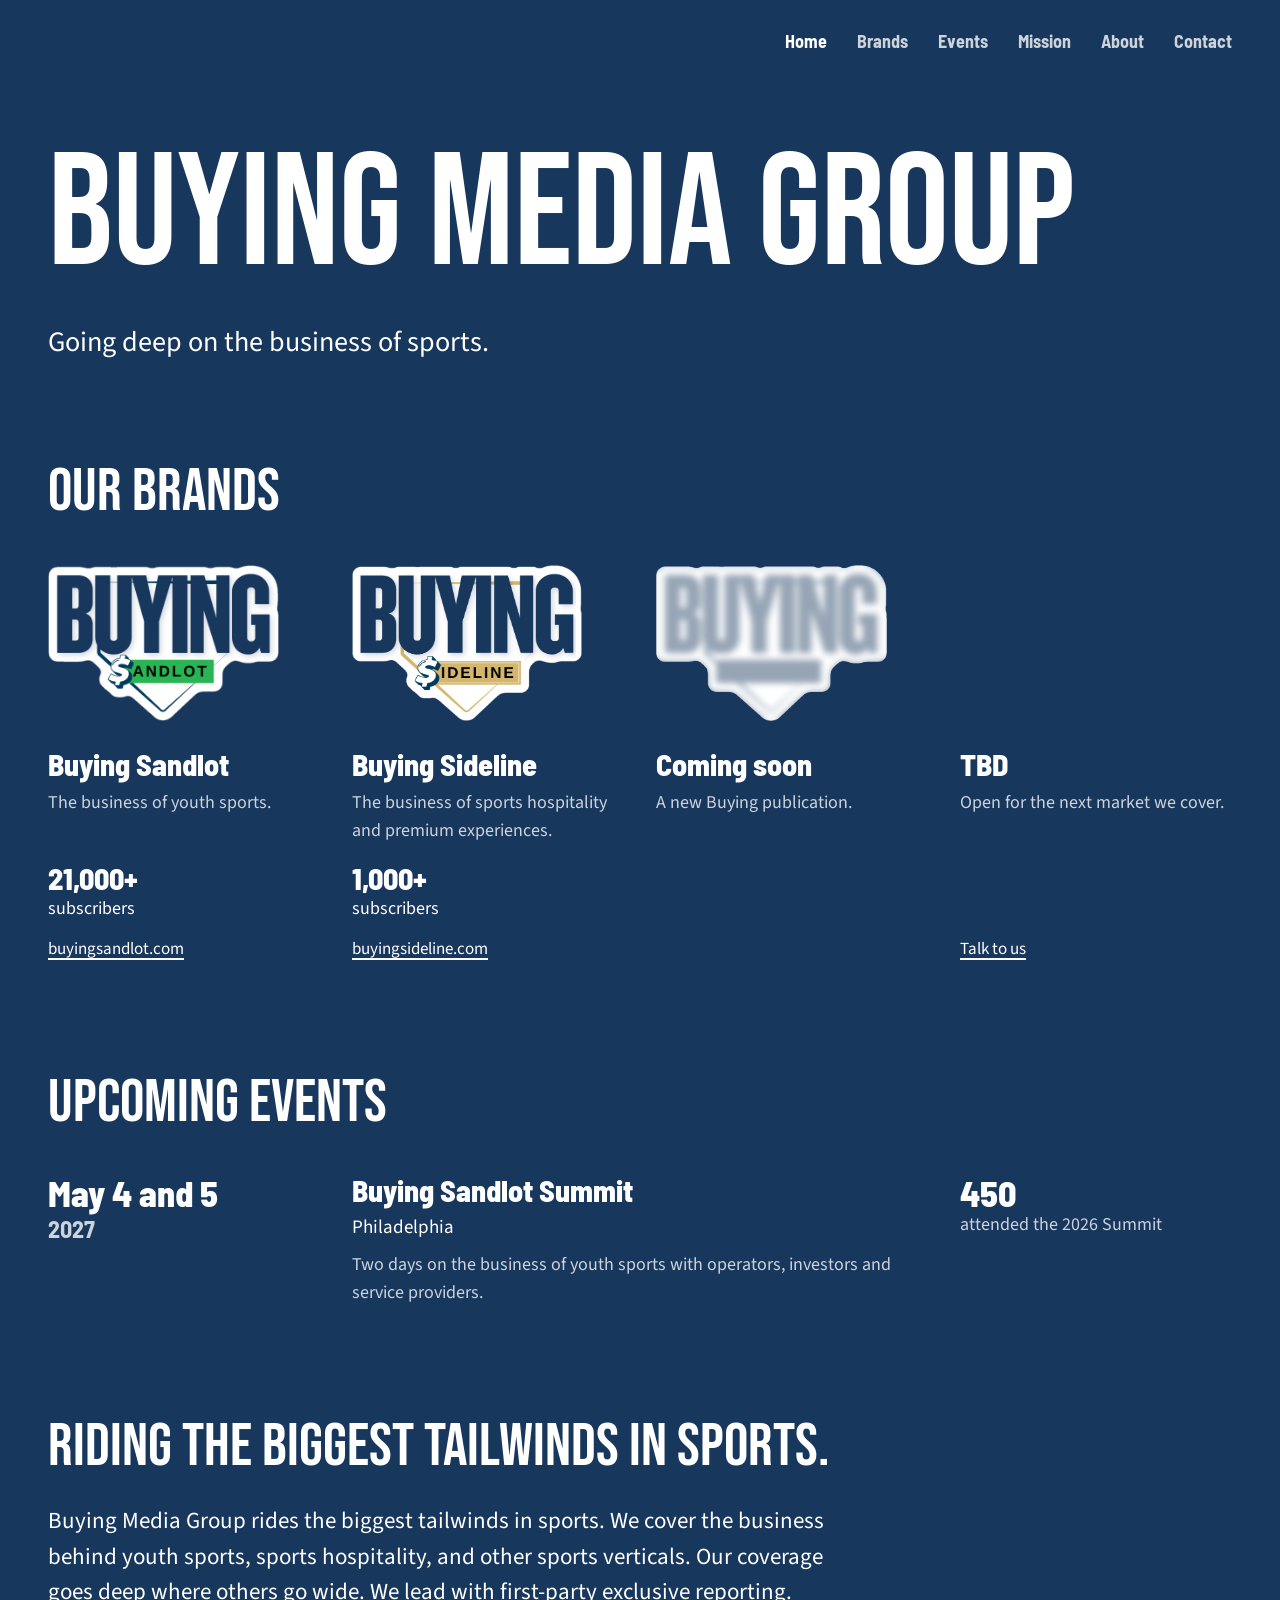
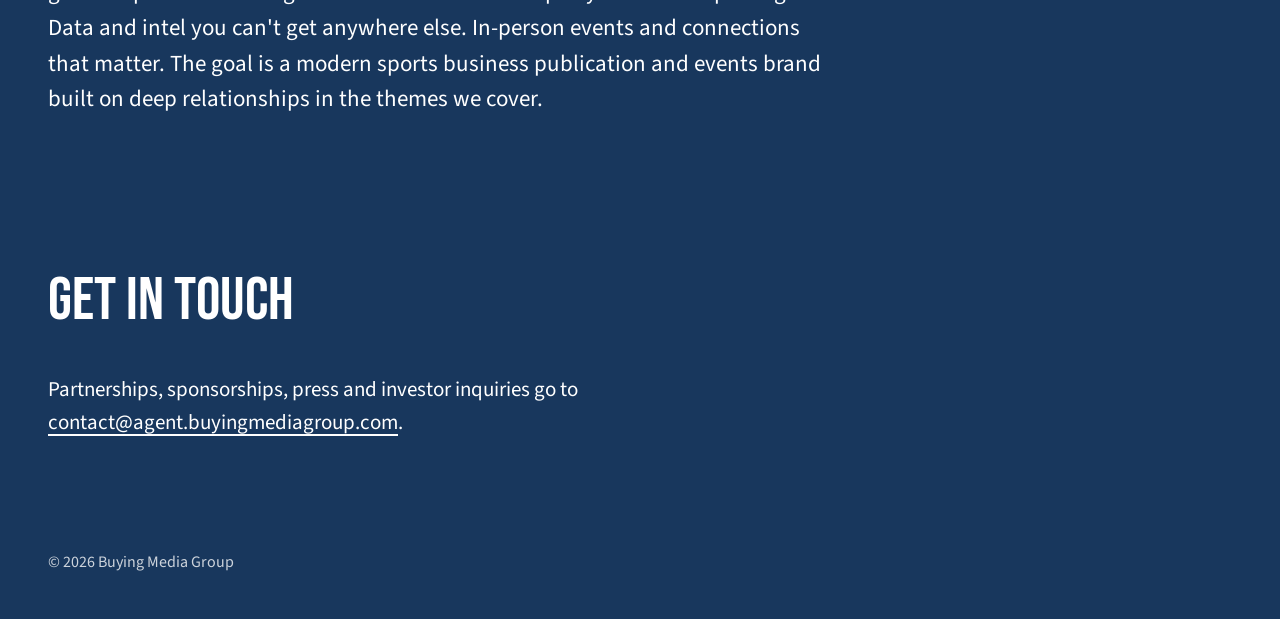
==== index.html @ 4d4e56bd "Buying Media Group website" ====
<!DOCTYPE html>
<html lang="en">
<head>
  <meta charset="utf-8">
  <meta name="viewport" content="width=device-width, initial-scale=1">
  <title>Buying Media Group</title>
  <meta name="description" content="Buying Media Group is the parent company of Buying Sandlot and Buying Sideline, business publications and events covering youth sports and sports hospitality.">
  <link rel="canonical" href="https://buyingmediagroup.com/">
  <meta property="og:type" content="website">
  <meta property="og:site_name" content="Buying Media Group">
  <meta property="og:url" content="https://buyingmediagroup.com/">
  <meta property="og:title" content="Buying Media Group">
  <meta property="og:description" content="Buying Media Group is the parent company of Buying Sandlot and Buying Sideline, business publications and events covering youth sports and sports hospitality.">
  <meta property="og:image" content="https://buyingmediagroup.com/assets/og-image.png">
  <meta property="og:image:width" content="1200">
  <meta property="og:image:height" content="630">
  <meta property="og:image:alt" content="Buying Media Group, with the Buying Sandlot and Buying Sideline logos">
  <meta name="twitter:card" content="summary_large_image">
  <meta name="twitter:title" content="Buying Media Group">
  <meta name="twitter:description" content="Buying Media Group is the parent company of Buying Sandlot and Buying Sideline, business publications and events covering youth sports and sports hospitality.">
  <meta name="twitter:image" content="https://buyingmediagroup.com/assets/og-image.png">
  <link rel="stylesheet" href="styles.css">
</head>
<body>
<header class="masthead">
  <div class="wrap">
    <nav class="nav" aria-label="Primary">
      <a href="index.html" aria-current="page">Home</a>
      <a href="index.html#brands">Brands</a>
      <a href="index.html#events">Events</a>
      <a href="index.html#mission">Mission</a>
      <a href="about.html">About</a>
      <a href="contact.html">Contact</a>
    </nav>
  </div>
</header>

<main>
  <section class="hero">
    <div class="wrap grid">
      <h1>Buying Media Group</h1>
      <p class="tagline">Going deep on the business of sports.</p>
    </div>
  </section>

  <section class="section" id="brands">
    <div class="wrap">
      <div class="section-head"><h2>Our Brands</h2></div>
      <div class="brands">
        <article class="brand">
          <div class="stage"><a class="sticker sandlot" href="https://www.buyingsandlot.com" target="_blank" rel="noopener"><img class="backing" src="assets/sticker-sandlot.png" alt="" width="1058" height="716"><img class="art" src="assets/buying-sandlot-logo.png" alt="Buying Sandlot" width="1200" height="1200"></a></div>
          <h3>Buying Sandlot</h3>
          <p class="line">The business of youth sports.</p>
          <p class="subs"><strong>21,000+</strong>subscribers</p>
          <p class="link"><a href="https://www.buyingsandlot.com" target="_blank" rel="noopener">buyingsandlot.com</a></p>
        </article>
        <article class="brand">
          <div class="stage"><a class="sticker sideline" href="https://www.buyingsideline.com" target="_blank" rel="noopener"><img class="backing" src="assets/sticker-sideline.png" alt="" width="1374" height="932"><img class="art" src="assets/buying-sideline-logo.png" alt="Buying Sideline" width="1304" height="854"></a></div>
          <h3>Buying Sideline</h3>
          <p class="line">The business of sports hospitality and premium experiences.</p>
          <p class="subs"><strong>1,000+</strong>subscribers</p>
          <p class="link"><a href="https://www.buyingsideline.com" target="_blank" rel="noopener">buyingsideline.com</a></p>
        </article>
        <article class="brand">
          <div class="stage"><div class="sticker soon" role="img" aria-label="Future Buying brand"><img class="backing" src="assets/sticker-soon.png" alt="" width="1233" height="834"><img class="art" src="assets/soon-mark.png" alt="" width="1166" height="741"><div class="veil"></div></div></div>
          <h3>Coming soon</h3>
          <p class="line">A new Buying publication.</p>
          <p class="subs"></p>
          <p class="link"></p>
        </article>
        <article class="brand">
          <div class="stage" aria-hidden="true"></div>
          <h3>TBD</h3>
          <p class="line">Open for the next market we cover.</p>
          <p class="subs"></p>
          <p class="link"><a href="contact.html">Talk to us</a></p>
        </article>
      </div>
    </div>
  </section>

  <section class="section" id="events">
    <div class="wrap">
      <div class="section-head"><h2>Upcoming Events</h2></div>
      <div class="event-list">
        <article class="event-row">
          <p class="event-date"><span class="day">May 4 and 5</span><span class="year">2027</span></p>
          <div class="event-main">
            <h3>Buying Sandlot Summit</h3>
            <p class="place">Philadelphia</p>
            <p class="detail">Two days on the business of youth sports with operators, investors and service providers.</p>
          </div>
          <p class="event-fig"><strong>450</strong><span>attended the 2026 Summit</span></p>
        </article>
      </div>
    </div>
  </section>

  <section class="section mission" id="mission">
    <div class="wrap">
      <div class="section-head grid"><h2>Riding the biggest tailwinds in sports.</h2><p class="mission-copy">Buying Media Group rides the biggest tailwinds in sports. We cover the business behind youth sports, sports hospitality, and other sports verticals. Our coverage goes deep where others go wide. We lead with first-party exclusive reporting. Data and intel you can't get anywhere else. <span class="nowrap">In-person</span> events and connections that matter. The goal is a modern sports business publication and events brand built on deep relationships in the themes we cover.</p></div>
    </div>
  </section>

  <section class="section">
    <div class="wrap">
      <div class="section-head"><h2>Get in touch</h2></div>
      <div class="grid"><div class="contact-text">
        <p>Partnerships, sponsorships, press and investor inquiries go to <a class="addr" href="mailto:contact@agent.buyingmediagroup.com">contact@agent.buyingmediagroup.com</a>.</p>
      </div></div>
    </div>
  </section>
</main>

<footer class="site-footer">
  <div class="wrap">&copy; 2026 Buying Media Group</div>
</footer>

</body>
</html>
---- styles.css ----
@font-face { font-family: "BMG Headline"; font-weight: 700;
  src: local("Avenir Next Condensed Bold"), local("AvenirNextCondensed-Bold"); font-display: swap; }
@font-face { font-family: "BMG Headline"; font-weight: 800;
  src: local("Avenir Next Condensed Heavy"), local("AvenirNextCondensed-Heavy"); font-display: swap; }
@font-face { font-family: "BMG Headline Fallback"; font-weight: 600; src: url("assets/fonts/BarlowSemiCondensed-SemiBold.ttf") format("truetype"); font-display: swap; }
@font-face { font-family: "BMG Headline Fallback"; font-weight: 700; src: url("assets/fonts/BarlowSemiCondensed-Bold.ttf") format("truetype"); font-display: swap; }
@font-face { font-family: "BMG Headline Fallback"; font-weight: 800; src: url("assets/fonts/BarlowSemiCondensed-ExtraBold.ttf") format("truetype"); font-display: swap; }
@font-face { font-family: "Bebas Neue"; font-weight: 400; src: url("assets/fonts/BebasNeue-Regular.ttf") format("truetype"); font-display: swap; }
@font-face { font-family: "Source Sans 3"; font-weight: 200 900; src: url("assets/fonts/SourceSans3-VariableFont_wght.ttf") format("truetype"); font-display: swap; }

:root {
  --navy: #18375D;
  --white: #FFFFFF;
  --text-2: rgba(255,255,255,0.78);
  --field: rgba(255,255,255,0.45);
  --ink: #111827;
  --head: "BMG Headline", "BMG Headline Fallback", "Arial Narrow", sans-serif;
  --section: "Bebas Neue", "BMG Headline Fallback", "Arial Narrow", sans-serif;
  --body: "Source Sans 3", "Source Sans Pro", Arial, sans-serif;
  --max: 1200px;
  --gutter: 32px;
  --margin: 48px;
}

*, *::before, *::after { box-sizing: border-box; border-radius: 0 !important; }
html { background: var(--navy); }
body { margin: 0; background: var(--navy); color: var(--white); font-family: var(--body); font-weight: 400; font-size: 19px; line-height: 1.55; -webkit-font-smoothing: antialiased; }
img, svg { display: block; max-width: 100%; height: auto; }
p { margin: 0; }
h1, h2, h3 { font-family: var(--head); font-weight: 800; line-height: 1; margin: 0; }
a { color: var(--white); text-decoration-line: underline; text-decoration-color: var(--white); text-decoration-thickness: 2px; text-underline-offset: 0.22em; text-decoration-skip-ink: auto; }
a:hover { text-decoration-thickness: 4px; }
.nav a, .sticker { text-decoration: none; }
:focus-visible { outline: 4px solid var(--white); outline-offset: 4px; }

.section h2, .page-head h1, .ledger-row h3.label {
  font-family: var(--section); font-weight: 400; text-transform: uppercase; letter-spacing: 0; line-height: 0.92;
}
.section h2, .page-head h1 { font-size: clamp(44px, 4.8vw, 68px); }

.wrap { width: calc(100% - 2 * var(--margin)); max-width: var(--max); margin: 0 auto; }
.grid { display: grid; grid-template-columns: repeat(12, minmax(0, 1fr)); column-gap: var(--gutter); }

.masthead { padding-top: 28px; }
.masthead .wrap { display: flex; justify-content: flex-end; }
.nav { display: flex; gap: 30px; flex-wrap: wrap; }
.nav a { font-family: var(--head); font-weight: 700; font-size: 18px; color: var(--text-2); }
.nav a:hover, .nav a[aria-current="page"] { color: var(--white); }

.hero { padding: 88px 0 104px; }
.hero h1 { grid-column: 1 / -1; font-family: var(--section); font-weight: 400; font-size: clamp(80px, 12.5vw, 180px); line-height: 0.9; letter-spacing: 0; text-transform: uppercase; }
.hero .tagline { grid-column: 1 / -1; margin-top: 36px; font-family: var(--body); font-weight: 400; font-size: clamp(24px, 2.2vw, 32px); line-height: 1.3; color: var(--white); text-wrap: balance; }

.section { padding: 0 0 112px; }
.section-head { margin-bottom: 44px; }

.brands { display: grid; grid-template-columns: repeat(4, minmax(0, 1fr)); column-gap: var(--gutter); }
.brand { display: grid; grid-row: span 5; grid-template-rows: subgrid; row-gap: 0; }
.brand h3 { font-size: 30px; padding-top: 28px; }
.brand .line { padding-top: 10px; font-size: 18px; color: var(--text-2); }
.brand .subs { padding-top: 18px; font-size: 18px; }
.brand .subs strong { font-family: var(--head); font-weight: 800; font-size: 30px; display: block; line-height: 1.05; }
.brand .link { padding-top: 14px; font-size: 17px; }

.stage { align-self: start; }
.sticker { position: relative; display: block; }
.sticker .backing { width: 100%; height: auto; }
.sticker .art { position: absolute; max-width: none; height: auto; }
.sticker.sandlot { width: 84.90%; }
.sticker.sandlot .art { left: -6.90%; top: -31.84%; width: 113.42%; }
.sticker.sideline { width: 84.59%; }
.sticker.sideline .art { left: 2.33%; top: 5.04%; width: 94.91%; }
.sticker.soon { width: 84.81%; }
.sticker.soon .art { left: 3.57%; top: 5.40%; width: 94.57%; }
.sticker.soon .veil { position: absolute; inset: 0; background: rgba(255,255,255,0.55);
  backdrop-filter: blur(3px); -webkit-backdrop-filter: blur(3px);
  -webkit-mask: url("assets/sticker-soon.png") center / 100% 100% no-repeat; mask: url("assets/sticker-soon.png") center / 100% 100% no-repeat; }

.event-row { display: grid; grid-template-columns: repeat(4, minmax(0, 1fr)); column-gap: var(--gutter); align-items: start; }
.event-date { font-family: var(--head); line-height: 1; }
.event-date .day { display: block; font-weight: 800; font-size: 36px; }
.event-date .year { display: block; font-weight: 700; font-size: 24px; margin-top: 6px; color: var(--text-2); }
.event-main { grid-column: 2 / span 2; }
.event-main h3 { font-size: 30px; }
.event-main .place { margin-top: 8px; font-size: 19px; }
.event-main .detail { margin-top: 8px; color: var(--text-2); font-size: 18px; }
.event-fig { font-size: 18px; }
.event-fig strong { font-family: var(--head); font-weight: 800; font-size: 36px; display: block; line-height: 1; }
.event-fig span { color: var(--text-2); }

.mission-copy { grid-column: 1 / span 8; font-size: 23px; line-height: 1.55; margin-top: 28px; }
.mission h2 { grid-column: 1 / -1; }

.contact-text { grid-column: 1 / span 8; font-size: 21px; }
.contact-text p + p { margin-top: 12px; }

.page-head { padding: 88px 0 80px; }
.page-head h1 { grid-column: 1 / -1; }
.page-head .lede { grid-column: 1 / span 7; margin-top: 28px; font-size: 23px; }
.ledger-row { display: grid; grid-template-columns: repeat(12, minmax(0, 1fr)); column-gap: var(--gutter); padding: 22px 0; }
.ledger-row:first-child { padding-top: 0; }
.ledger-row > :first-child { grid-column: 1 / span 4; }
.ledger-row > :last-child { grid-column: 5 / span 8; }
.ledger-row h3 { font-size: 28px; }
.ledger-row h3.label { font-size: 28px; line-height: 1.1; }
.ledger-row p + p { margin-top: 12px; }
.team-list { list-style: none; margin: 0; padding: 0; }
.team-list li { display: grid; grid-template-columns: repeat(12, minmax(0, 1fr)); column-gap: var(--gutter); align-items: baseline; padding: 14px 0; }
.team-list li:first-child { padding-top: 0; }
.team-list h3 { grid-column: 1 / span 4; font-size: 24px; line-height: 1.2; }
.team-list .role { grid-column: 5 / span 3; color: var(--text-2); font-size: 18px; }
.team-list .bio { grid-column: 8 / span 5; }

.contact-grid > .contact-intro { grid-column: 1 / span 4; }
.contact-grid > form { grid-column: 5 / span 8; }
.contact-grid > .contact-intro:only-child { grid-column: 1 / span 8; }
.contact-intro p { font-size: 21px; }
.contact-intro p + p { margin-top: 20px; }
.addr { word-break: break-word; }
form { display: grid; gap: 24px; }
.field-pair { display: grid; grid-template-columns: 1fr 1fr; gap: 24px; }
label { display: block; font-weight: 600; font-size: 17px; margin-bottom: 8px; }
.req { color: var(--text-2); }
input, select, textarea, button { font: inherit; color: var(--white); }
input[type="text"], input[type="email"], select, textarea { width: 100%; background: var(--navy); border: 4px solid var(--field); padding: 10px 12px; font-size: 18px; -webkit-appearance: none; appearance: none; }
textarea { min-height: 180px; resize: vertical; }
select { background-image: url("data:image/svg+xml,%3Csvg xmlns='http://www.w3.org/2000/svg' width='14' height='9' viewBox='0 0 14 9'%3E%3Cpath d='M1 1l6 6 6-6' fill='none' stroke='%23ffffff' stroke-width='2'/%3E%3C/svg%3E"); background-repeat: no-repeat; background-position: right 14px center; padding-right: 40px; }
select option { color: var(--ink); background: var(--white); }
input:focus, select:focus, textarea:focus { outline: none; border-color: var(--white); }
input:focus-visible, select:focus-visible, textarea:focus-visible { outline: none; border-color: var(--white); }
button { justify-self: start; background: var(--navy); color: var(--white); border: 4px solid var(--white); padding: 12px 28px; font-family: var(--head); font-weight: 800; font-size: 20px; cursor: pointer; }
button:hover { background: rgba(255,255,255,0.08); }
.hp { position: absolute !important; left: -10000px; width: 1px; height: 1px; overflow: hidden; }
.nowrap { white-space: nowrap; }

.site-footer { padding: 0 0 44px; }
.site-footer .wrap { font-size: 16px; color: var(--text-2); }

@media (max-width: 1080px) {
  :root { --margin: 36px; --gutter: 28px; }
  .brands { grid-template-columns: repeat(2, minmax(0, 1fr)); row-gap: 56px; }
  .event-row { grid-template-columns: repeat(2, minmax(0, 1fr)); row-gap: 20px; }
  .event-main, .event-fig { grid-column: 2; }
  .mission-copy, .contact-text, .page-head .lede { grid-column: 1 / -1; }
  .team-list h3 { grid-column: 1 / span 4; }
  .team-list .role { grid-column: 5 / span 8; }
  .team-list .bio { grid-column: 5 / span 8; margin-top: 8px; }
}

@media (max-width: 680px) {
  :root { --margin: 20px; --gutter: 16px; }
  body { font-size: 18px; }
  .masthead { padding-top: 18px; }
  .masthead .wrap { justify-content: flex-start; }
  .nav { gap: 14px; }
  .nav a { font-size: 16px; }
  .hero { padding: 48px 0 72px; }
  .hero h1 { font-size: clamp(64px, 20vw, 120px); }
  .hero .tagline { margin-top: 24px; }
  .section { padding-bottom: 80px; }
  .section-head { margin-bottom: 32px; }
  .brands { grid-template-columns: 1fr; row-gap: 52px; }
  .brand { display: block; }
  .brand p:empty { display: none; }
  .stage { max-width: 300px; }
  .event-row { grid-template-columns: 1fr; row-gap: 14px; }
  .event-main, .event-fig { grid-column: 1; }
  .mission-copy { font-size: 20px; }
  .contact-text { font-size: 19px; }
  .ledger-row > :first-child, .ledger-row > :last-child { grid-column: 1 / -1; }
  .ledger-row > :last-child:not(:empty) { margin-top: 12px; }
  .contact-grid > .contact-intro, .contact-grid > form { grid-column: 1 / -1; }
  .contact-grid > form { margin-top: 32px; }
  .field-pair { grid-template-columns: 1fr; }
  .team-list li { padding: 12px 0; }
  .team-list h3, .team-list .role, .team-list .bio { grid-column: 1 / -1; }
  .team-list .role { margin-top: 2px; }
  .team-list .bio { margin-top: 8px; }
  .page-head { padding: 48px 0 48px; }
  .page-head .lede, .contact-intro p { font-size: 19px; }
}
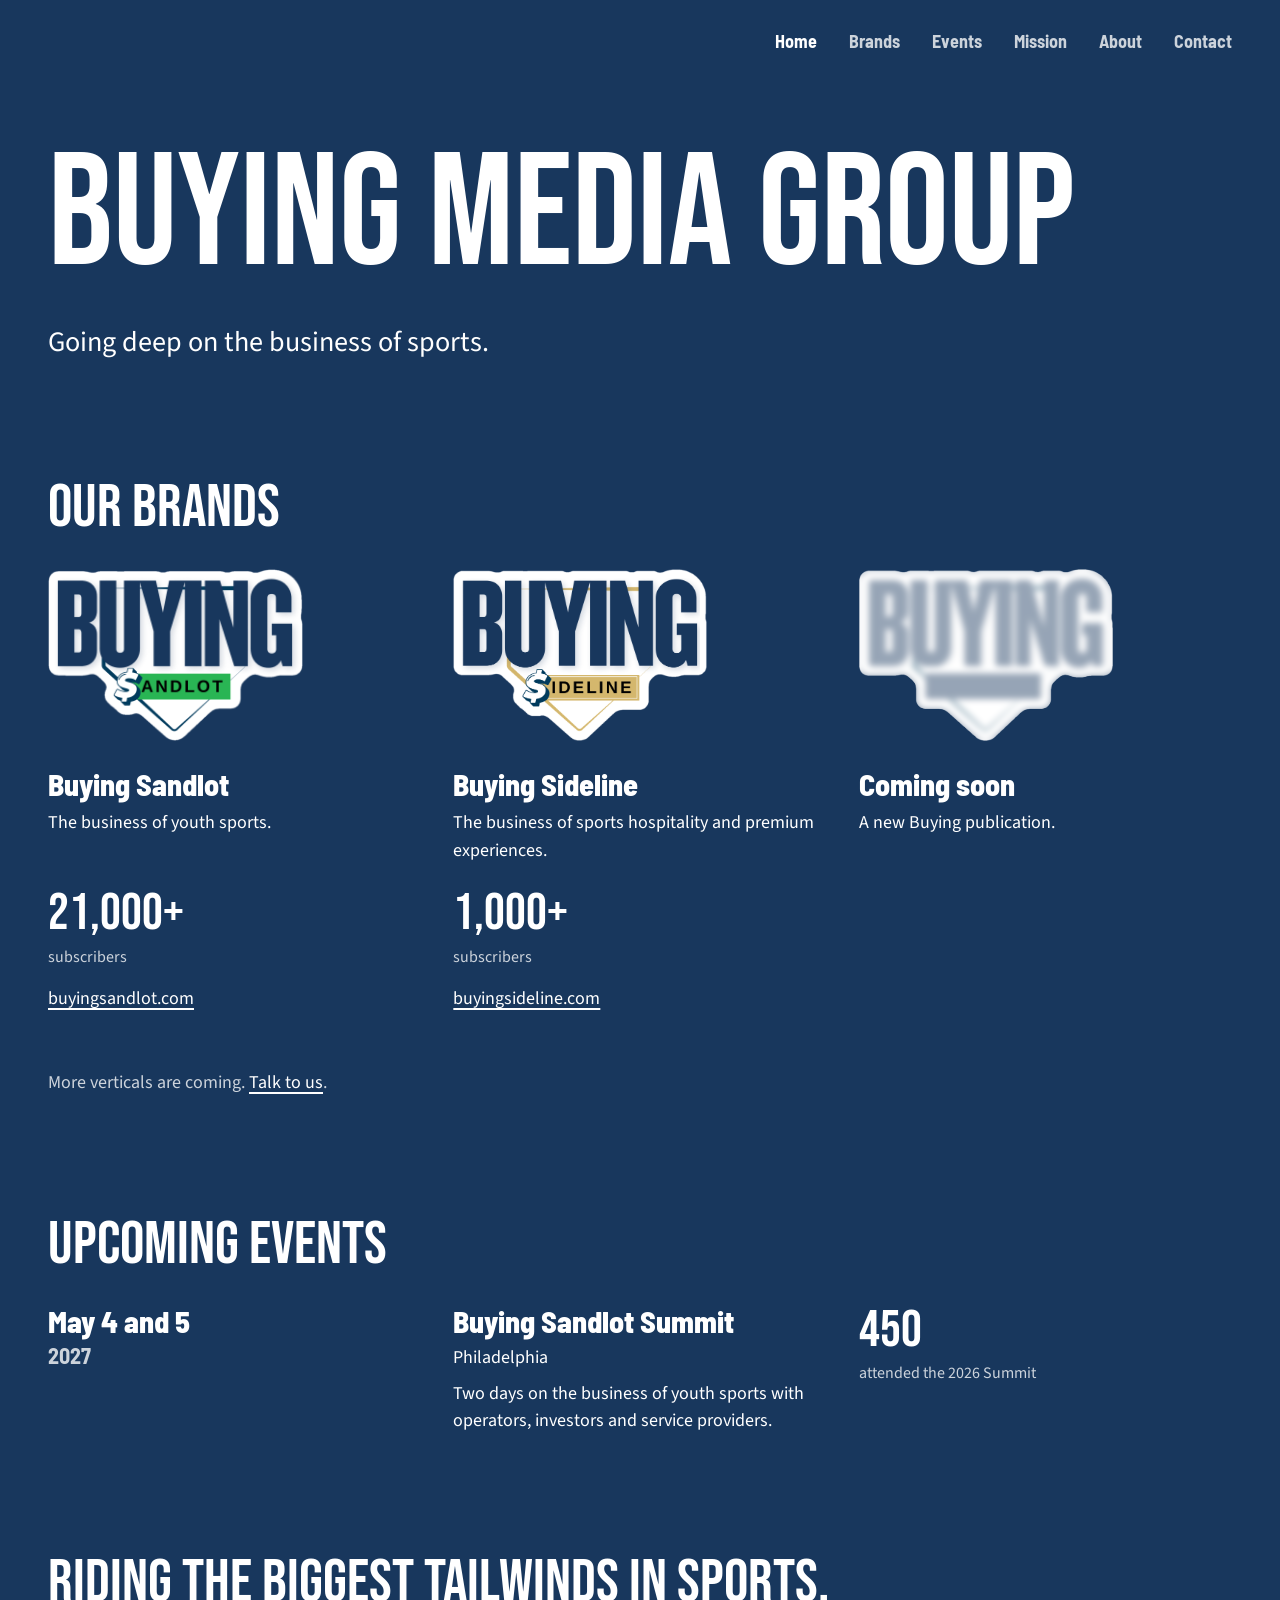
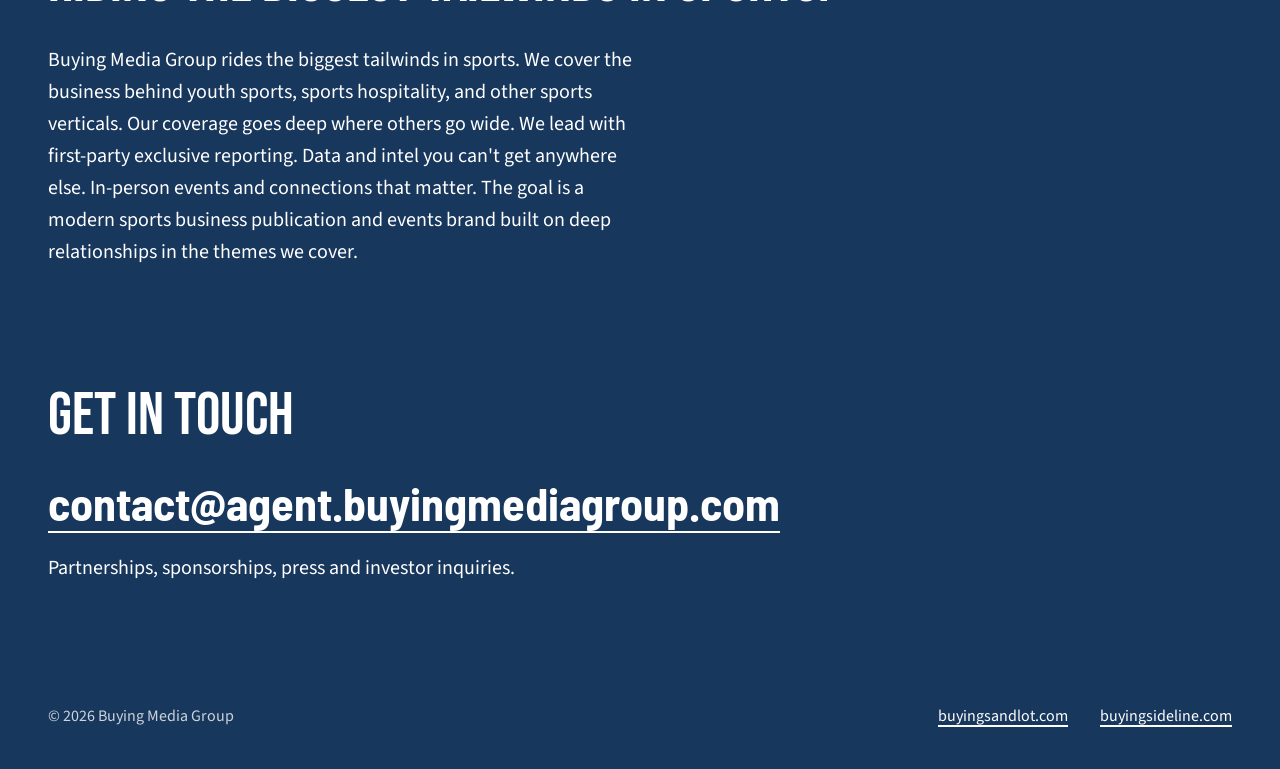
==== commit 46202923: "Elevated design" ====
--- a/index.html
+++ b/index.html
@@ -46,19 +46,19 @@
   <section class="section" id="brands">
     <div class="wrap">
       <div class="section-head"><h2>Our Brands</h2></div>
-      <div class="brands">
+      <div class="brands cols3">
         <article class="brand">
           <div class="stage"><a class="sticker sandlot" href="https://www.buyingsandlot.com" target="_blank" rel="noopener"><img class="backing" src="assets/sticker-sandlot.png" alt="" width="1058" height="716"><img class="art" src="assets/buying-sandlot-logo.png" alt="Buying Sandlot" width="1200" height="1200"></a></div>
           <h3>Buying Sandlot</h3>
           <p class="line">The business of youth sports.</p>
-          <p class="subs"><strong>21,000+</strong>subscribers</p>
+          <p class="subs fig"><strong>21,000+</strong><span>subscribers</span></p>
           <p class="link"><a href="https://www.buyingsandlot.com" target="_blank" rel="noopener">buyingsandlot.com</a></p>
         </article>
         <article class="brand">
           <div class="stage"><a class="sticker sideline" href="https://www.buyingsideline.com" target="_blank" rel="noopener"><img class="backing" src="assets/sticker-sideline.png" alt="" width="1374" height="932"><img class="art" src="assets/buying-sideline-logo.png" alt="Buying Sideline" width="1304" height="854"></a></div>
           <h3>Buying Sideline</h3>
           <p class="line">The business of sports hospitality and premium experiences.</p>
-          <p class="subs"><strong>1,000+</strong>subscribers</p>
+          <p class="subs fig"><strong>1,000+</strong><span>subscribers</span></p>
           <p class="link"><a href="https://www.buyingsideline.com" target="_blank" rel="noopener">buyingsideline.com</a></p>
         </article>
         <article class="brand">
@@ -68,14 +68,8 @@
           <p class="subs"></p>
           <p class="link"></p>
         </article>
-        <article class="brand">
-          <div class="stage" aria-hidden="true"></div>
-          <h3>TBD</h3>
-          <p class="line">Open for the next market we cover.</p>
-          <p class="subs"></p>
-          <p class="link"><a href="contact.html">Talk to us</a></p>
-        </article>
       </div>
+      <p class="brands-more">More verticals are coming. <a href="contact.html">Talk to us</a>.</p>
     </div>
   </section>
 
@@ -83,14 +77,14 @@
     <div class="wrap">
       <div class="section-head"><h2>Upcoming Events</h2></div>
       <div class="event-list">
-        <article class="event-row">
+        <article class="event-row cols3">
           <p class="event-date"><span class="day">May 4 and 5</span><span class="year">2027</span></p>
           <div class="event-main">
             <h3>Buying Sandlot Summit</h3>
             <p class="place">Philadelphia</p>
             <p class="detail">Two days on the business of youth sports with operators, investors and service providers.</p>
           </div>
-          <p class="event-fig"><strong>450</strong><span>attended the 2026 Summit</span></p>
+          <p class="fig"><strong>450</strong><span>attended the 2026 Summit</span></p>
         </article>
       </div>
     </div>
@@ -98,22 +92,25 @@
 
   <section class="section mission" id="mission">
     <div class="wrap">
-      <div class="section-head grid"><h2>Riding the biggest tailwinds in sports.</h2><p class="mission-copy">Buying Media Group rides the biggest tailwinds in sports. We cover the business behind youth sports, sports hospitality, and other sports verticals. Our coverage goes deep where others go wide. We lead with first-party exclusive reporting. Data and intel you can't get anywhere else. <span class="nowrap">In-person</span> events and connections that matter. The goal is a modern sports business publication and events brand built on deep relationships in the themes we cover.</p></div>
+      <div class="section-head"><h2>Riding the biggest tailwinds in sports.</h2></div>
+      <p class="mission-copy">Buying Media Group rides the biggest tailwinds in sports. We cover the business behind youth sports, sports hospitality, and other sports verticals. Our coverage goes deep where others go wide. We lead with first-party exclusive reporting. Data and intel you can't get anywhere else. <span class="nowrap">In-person</span> events and connections that matter. The goal is a modern sports business publication and events brand built on deep relationships in the themes we cover.</p>
     </div>
   </section>
 
-  <section class="section">
+  <section class="section closing">
     <div class="wrap">
       <div class="section-head"><h2>Get in touch</h2></div>
-      <div class="grid"><div class="contact-text">
-        <p>Partnerships, sponsorships, press and investor inquiries go to <a class="addr" href="mailto:contact@agent.buyingmediagroup.com">contact@agent.buyingmediagroup.com</a>.</p>
-      </div></div>
+      <p class="email"><a href="mailto:contact@agent.buyingmediagroup.com">contact@<wbr>agent.buyingmediagroup.com</a></p>
+      <p class="note">Partnerships, sponsorships, press and investor inquiries.</p>
     </div>
   </section>
 </main>
 
 <footer class="site-footer">
-  <div class="wrap">&copy; 2026 Buying Media Group</div>
+  <div class="wrap">
+    <span>&copy; 2026 Buying Media Group</span>
+    <span class="links"><a href="https://www.buyingsandlot.com" target="_blank" rel="noopener">buyingsandlot.com</a><a href="https://www.buyingsideline.com" target="_blank" rel="noopener">buyingsideline.com</a></span>
+  </div>
 </footer>
 
 </body>
--- a/styles.css
+++ b/styles.css
@@ -1,3 +1,4 @@
+
 @font-face { font-family: "BMG Headline"; font-weight: 700;
   src: local("Avenir Next Condensed Bold"), local("AvenirNextCondensed-Bold"); font-display: swap; }
 @font-face { font-family: "BMG Headline"; font-weight: 800;
@@ -12,7 +13,7 @@
   --navy: #18375D;
   --white: #FFFFFF;
   --text-2: rgba(255,255,255,0.78);
-  --field: rgba(255,255,255,0.45);
+  --field: rgba(255,255,255,0.45);   
   --ink: #111827;
   --head: "BMG Headline", "BMG Headline Fallback", "Arial Narrow", sans-serif;
   --section: "Bebas Neue", "BMG Headline Fallback", "Arial Narrow", sans-serif;
@@ -20,7 +21,10 @@
   --max: 1200px;
   --gutter: 32px;
   --margin: 48px;
-}
+  --sec: 120px;       
+  --head-gap: 32px;   
+}
+
 
 *, *::before, *::after { box-sizing: border-box; border-radius: 0 !important; }
 html { background: var(--navy); }
@@ -33,36 +37,47 @@
 .nav a, .sticker { text-decoration: none; }
 :focus-visible { outline: 4px solid var(--white); outline-offset: 4px; }
 
+
 .section h2, .page-head h1, .ledger-row h3.label {
   font-family: var(--section); font-weight: 400; text-transform: uppercase; letter-spacing: 0; line-height: 0.92;
 }
 .section h2, .page-head h1 { font-size: clamp(44px, 4.8vw, 68px); }
 
+
 .wrap { width: calc(100% - 2 * var(--margin)); max-width: var(--max); margin: 0 auto; }
 .grid { display: grid; grid-template-columns: repeat(12, minmax(0, 1fr)); column-gap: var(--gutter); }
 
+
 .masthead { padding-top: 28px; }
 .masthead .wrap { display: flex; justify-content: flex-end; }
-.nav { display: flex; gap: 30px; flex-wrap: wrap; }
+.nav { display: flex; gap: 32px; flex-wrap: wrap; }
 .nav a { font-family: var(--head); font-weight: 700; font-size: 18px; color: var(--text-2); }
 .nav a:hover, .nav a[aria-current="page"] { color: var(--white); }
 
-.hero { padding: 88px 0 104px; }
+
+.hero { padding: 88px 0 0; }
 .hero h1 { grid-column: 1 / -1; font-family: var(--section); font-weight: 400; font-size: clamp(80px, 12.5vw, 180px); line-height: 0.9; letter-spacing: 0; text-transform: uppercase; }
 .hero .tagline { grid-column: 1 / -1; margin-top: 36px; font-family: var(--body); font-weight: 400; font-size: clamp(24px, 2.2vw, 32px); line-height: 1.3; color: var(--white); text-wrap: balance; }
 
-.section { padding: 0 0 112px; }
-.section-head { margin-bottom: 44px; }
-
-.brands { display: grid; grid-template-columns: repeat(4, minmax(0, 1fr)); column-gap: var(--gutter); }
+
+.section { padding: var(--sec) 0 0; }
+.section-head { margin-bottom: var(--head-gap); }
+
+
+.cols3 { display: grid; grid-template-columns: repeat(3, minmax(0, 1fr)); column-gap: var(--gutter); }
 .brand { display: grid; grid-row: span 5; grid-template-rows: subgrid; row-gap: 0; }
 .brand h3 { font-size: 30px; padding-top: 28px; }
-.brand .line { padding-top: 10px; font-size: 18px; color: var(--text-2); }
-.brand .subs { padding-top: 18px; font-size: 18px; }
-.brand .subs strong { font-family: var(--head); font-weight: 800; font-size: 30px; display: block; line-height: 1.05; }
-.brand .link { padding-top: 14px; font-size: 17px; }
-
-.stage { align-self: start; }
+.brand .line { padding-top: 10px; font-size: 18px; color: var(--white); }
+.brand .subs { padding-top: 24px; }
+.brand .link { padding-top: 16px; font-size: 18px; }
+.brands-more { margin-top: 56px; font-size: 18px; color: var(--text-2); }
+
+
+.fig strong { display: block; font-family: var(--section); font-weight: 400; font-size: 52px; line-height: 0.95; color: var(--white); }
+.fig span { display: block; margin-top: 6px; font-size: 16px; color: var(--text-2); }
+
+
+.stage { align-self: start; max-width: 300px; }
 .sticker { position: relative; display: block; }
 .sticker .backing { width: 100%; height: auto; }
 .sticker .art { position: absolute; max-width: none; height: auto; }
@@ -76,27 +91,28 @@
   backdrop-filter: blur(3px); -webkit-backdrop-filter: blur(3px);
   -webkit-mask: url("assets/sticker-soon.png") center / 100% 100% no-repeat; mask: url("assets/sticker-soon.png") center / 100% 100% no-repeat; }
 
-.event-row { display: grid; grid-template-columns: repeat(4, minmax(0, 1fr)); column-gap: var(--gutter); align-items: start; }
+
+.event-row { align-items: start; }
 .event-date { font-family: var(--head); line-height: 1; }
-.event-date .day { display: block; font-weight: 800; font-size: 36px; }
-.event-date .year { display: block; font-weight: 700; font-size: 24px; margin-top: 6px; color: var(--text-2); }
-.event-main { grid-column: 2 / span 2; }
+.event-date .day { display: block; font-weight: 800; font-size: 30px; }
+.event-date .year { display: block; font-weight: 700; font-size: 22px; margin-top: 8px; color: var(--text-2); }
 .event-main h3 { font-size: 30px; }
-.event-main .place { margin-top: 8px; font-size: 19px; }
-.event-main .detail { margin-top: 8px; color: var(--text-2); font-size: 18px; }
-.event-fig { font-size: 18px; }
-.event-fig strong { font-family: var(--head); font-weight: 800; font-size: 36px; display: block; line-height: 1; }
-.event-fig span { color: var(--text-2); }
-
-.mission-copy { grid-column: 1 / span 8; font-size: 23px; line-height: 1.55; margin-top: 28px; }
-.mission h2 { grid-column: 1 / -1; }
-
-.contact-text { grid-column: 1 / span 8; font-size: 21px; }
-.contact-text p + p { margin-top: 12px; }
-
-.page-head { padding: 88px 0 80px; }
+.event-main .place { margin-top: 8px; font-size: 18px; }
+.event-main .detail { margin-top: 8px; font-size: 18px; color: var(--white); }
+
+
+.mission-copy { font-size: 20px; line-height: 1.6; max-width: 60ch; }
+
+
+.closing { padding-bottom: var(--sec); }
+.closing .email { font-family: var(--head); font-weight: 700; font-size: clamp(28px, 3.6vw, 52px); line-height: 1.15; }
+.closing .email a { overflow-wrap: normal; }
+.closing .note { margin-top: 24px; font-size: 20px; max-width: 60ch; }
+
+
+.page-head { padding: 88px 0 0; }
 .page-head h1 { grid-column: 1 / -1; }
-.page-head .lede { grid-column: 1 / span 7; margin-top: 28px; font-size: 23px; }
+.page-head .lede { grid-column: 1 / span 7; margin-top: var(--head-gap); font-size: 22px; }
 .ledger-row { display: grid; grid-template-columns: repeat(12, minmax(0, 1fr)); column-gap: var(--gutter); padding: 22px 0; }
 .ledger-row:first-child { padding-top: 0; }
 .ledger-row > :first-child { grid-column: 1 / span 4; }
@@ -111,10 +127,12 @@
 .team-list .role { grid-column: 5 / span 3; color: var(--text-2); font-size: 18px; }
 .team-list .bio { grid-column: 8 / span 5; }
 
+
+.contact-page { padding-bottom: var(--sec); }
 .contact-grid > .contact-intro { grid-column: 1 / span 4; }
 .contact-grid > form { grid-column: 5 / span 8; }
 .contact-grid > .contact-intro:only-child { grid-column: 1 / span 8; }
-.contact-intro p { font-size: 21px; }
+.contact-intro p { font-size: 20px; }
 .contact-intro p + p { margin-top: 20px; }
 .addr { word-break: break-word; }
 form { display: grid; gap: 24px; }
@@ -133,49 +151,57 @@
 .hp { position: absolute !important; left: -10000px; width: 1px; height: 1px; overflow: hidden; }
 .nowrap { white-space: nowrap; }
 
-.site-footer { padding: 0 0 44px; }
-.site-footer .wrap { font-size: 16px; color: var(--text-2); }
+
+.site-footer { padding: 0 0 40px; }
+.site-footer .wrap { display: flex; justify-content: space-between; align-items: baseline; flex-wrap: wrap; gap: 12px 32px; font-size: 16px; color: var(--text-2); }
+.site-footer .links { display: flex; gap: 32px; }
+
 
 @media (max-width: 1080px) {
-  :root { --margin: 36px; --gutter: 28px; }
+  :root { --margin: 36px; --gutter: 28px; --sec: 96px; }
   .brands { grid-template-columns: repeat(2, minmax(0, 1fr)); row-gap: 56px; }
   .event-row { grid-template-columns: repeat(2, minmax(0, 1fr)); row-gap: 20px; }
-  .event-main, .event-fig { grid-column: 2; }
-  .mission-copy, .contact-text, .page-head .lede { grid-column: 1 / -1; }
+  .event-row .fig { grid-column: 2; }
+  .page-head .lede { grid-column: 1 / -1; }
   .team-list h3 { grid-column: 1 / span 4; }
   .team-list .role { grid-column: 5 / span 8; }
   .team-list .bio { grid-column: 5 / span 8; margin-top: 8px; }
 }
 
 @media (max-width: 680px) {
-  :root { --margin: 20px; --gutter: 16px; }
+  :root { --margin: 20px; --gutter: 16px; --sec: 72px; --head-gap: 24px; }
   body { font-size: 18px; }
   .masthead { padding-top: 18px; }
   .masthead .wrap { justify-content: flex-start; }
   .nav { gap: 14px; }
   .nav a { font-size: 16px; }
-  .hero { padding: 48px 0 72px; }
+  .hero { padding-top: 48px; }
   .hero h1 { font-size: clamp(64px, 20vw, 120px); }
   .hero .tagline { margin-top: 24px; }
-  .section { padding-bottom: 80px; }
-  .section-head { margin-bottom: 32px; }
-  .brands { grid-template-columns: 1fr; row-gap: 52px; }
+  .brands { grid-template-columns: 1fr; row-gap: 56px; }
   .brand { display: block; }
   .brand p:empty { display: none; }
-  .stage { max-width: 300px; }
-  .event-row { grid-template-columns: 1fr; row-gap: 14px; }
-  .event-main, .event-fig { grid-column: 1; }
-  .mission-copy { font-size: 20px; }
-  .contact-text { font-size: 19px; }
+  .brands-more { margin-top: 48px; }
+  .fig strong { font-size: 44px; }
+  .event-row { grid-template-columns: 1fr; row-gap: 16px; }
+  .event-row .fig { grid-column: 1; }
+  .mission-copy { font-size: 19px; }
+  .closing .email { font-size: 7.2vw; }
+  .closing .note { font-size: 18px; }
   .ledger-row > :first-child, .ledger-row > :last-child { grid-column: 1 / -1; }
   .ledger-row > :last-child:not(:empty) { margin-top: 12px; }
-  .contact-grid > .contact-intro, .contact-grid > form { grid-column: 1 / -1; }
+  .contact-grid > .contact-intro, .contact-grid > .contact-intro:only-child, .contact-grid > form { grid-column: 1 / -1; }
   .contact-grid > form { margin-top: 32px; }
   .field-pair { grid-template-columns: 1fr; }
   .team-list li { padding: 12px 0; }
   .team-list h3, .team-list .role, .team-list .bio { grid-column: 1 / -1; }
   .team-list .role { margin-top: 2px; }
   .team-list .bio { margin-top: 8px; }
-  .page-head { padding: 48px 0 48px; }
+  .page-head { padding-top: 48px; }
   .page-head .lede, .contact-intro p { font-size: 19px; }
-}
+  .site-footer .wrap { flex-direction: column; gap: 10px; }
+  .site-footer .links { gap: 24px; }
+}
+.section.follow { padding-top: 64px; }
+.section.contact-page { padding-top: 48px; }
+@media (max-width: 680px) { .section.follow { padding-top: 48px; } .section.contact-page { padding-top: 32px; } }
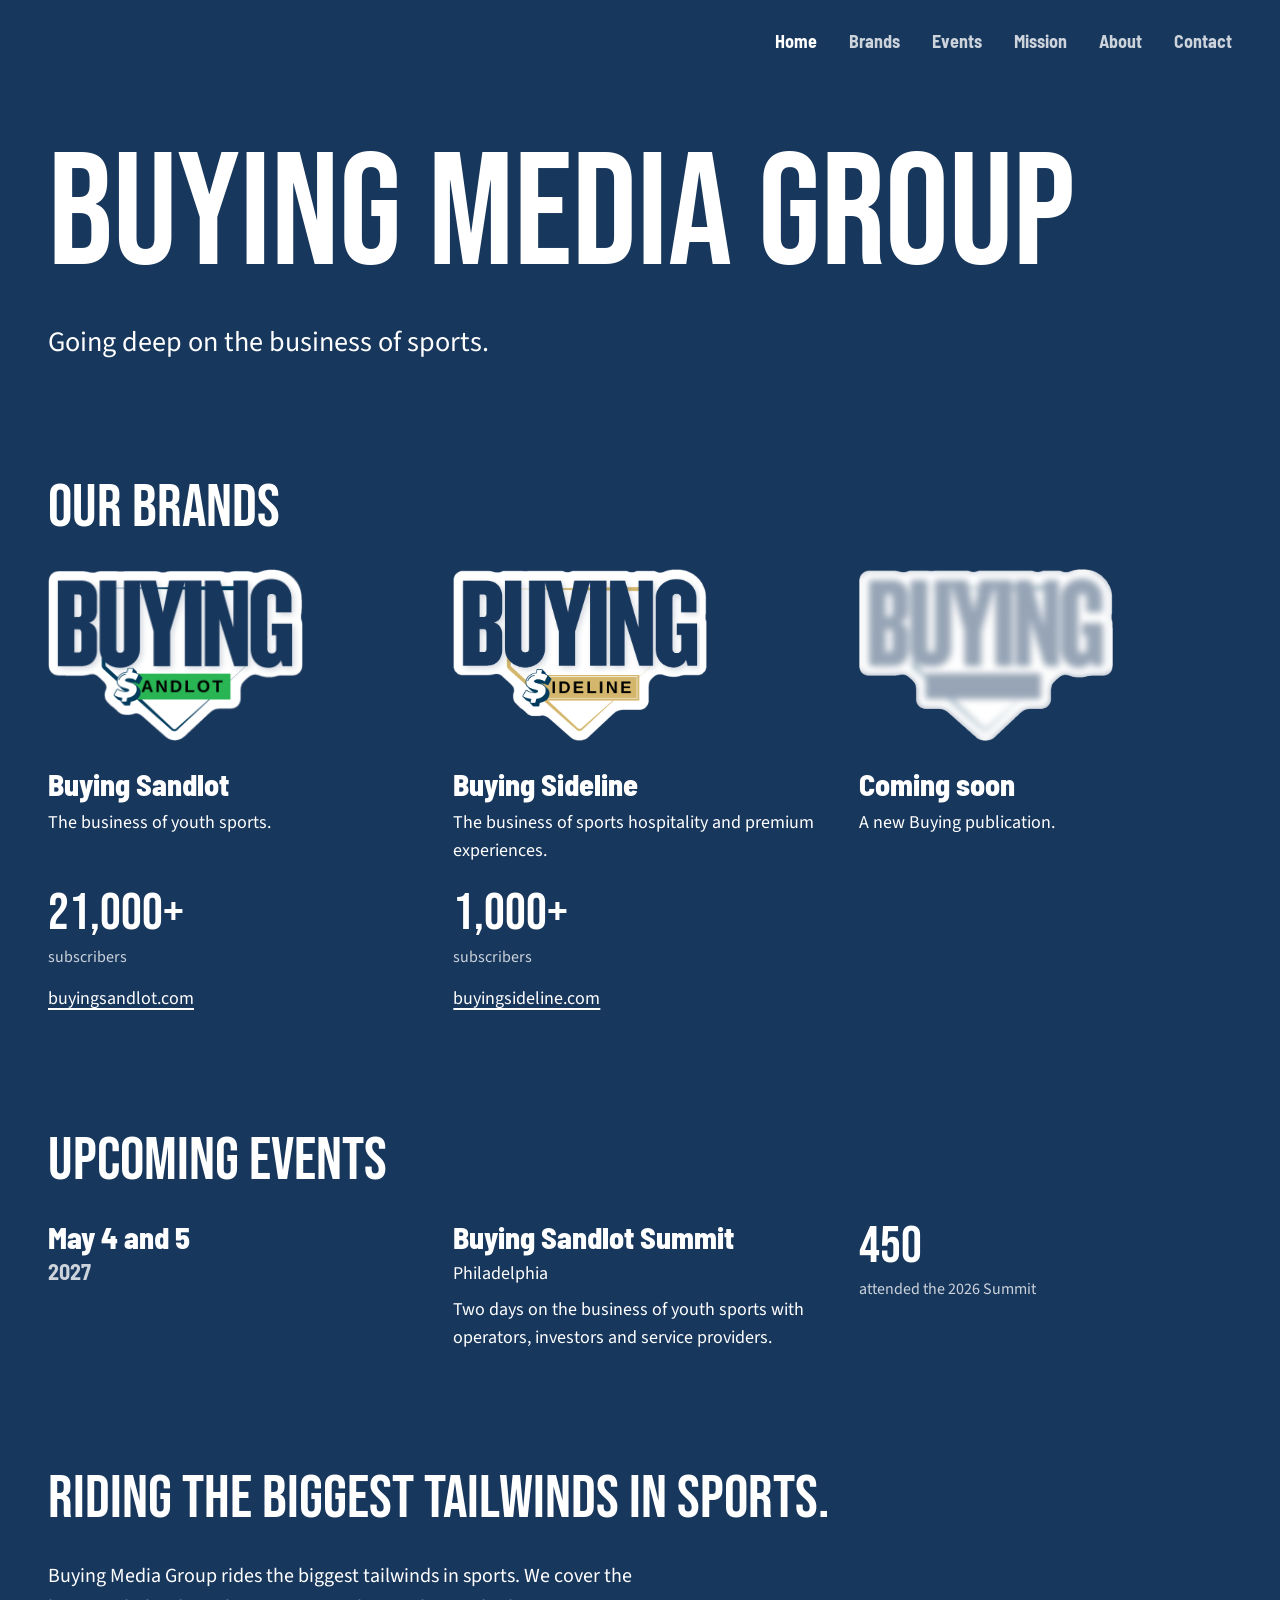
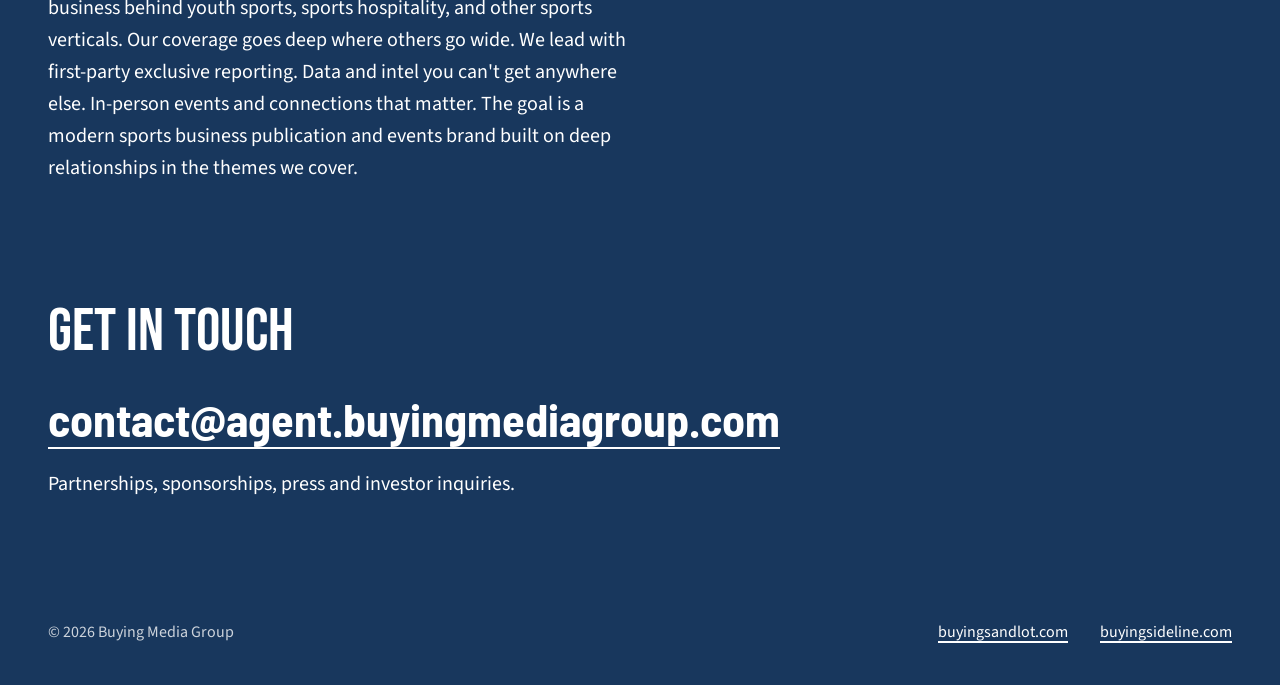
==== commit fde012f9: "Remove more-verticals line" ====
--- a/index.html
+++ b/index.html
@@ -69,7 +69,6 @@
           <p class="link"></p>
         </article>
       </div>
-      <p class="brands-more">More verticals are coming. <a href="contact.html">Talk to us</a>.</p>
     </div>
   </section>
 
